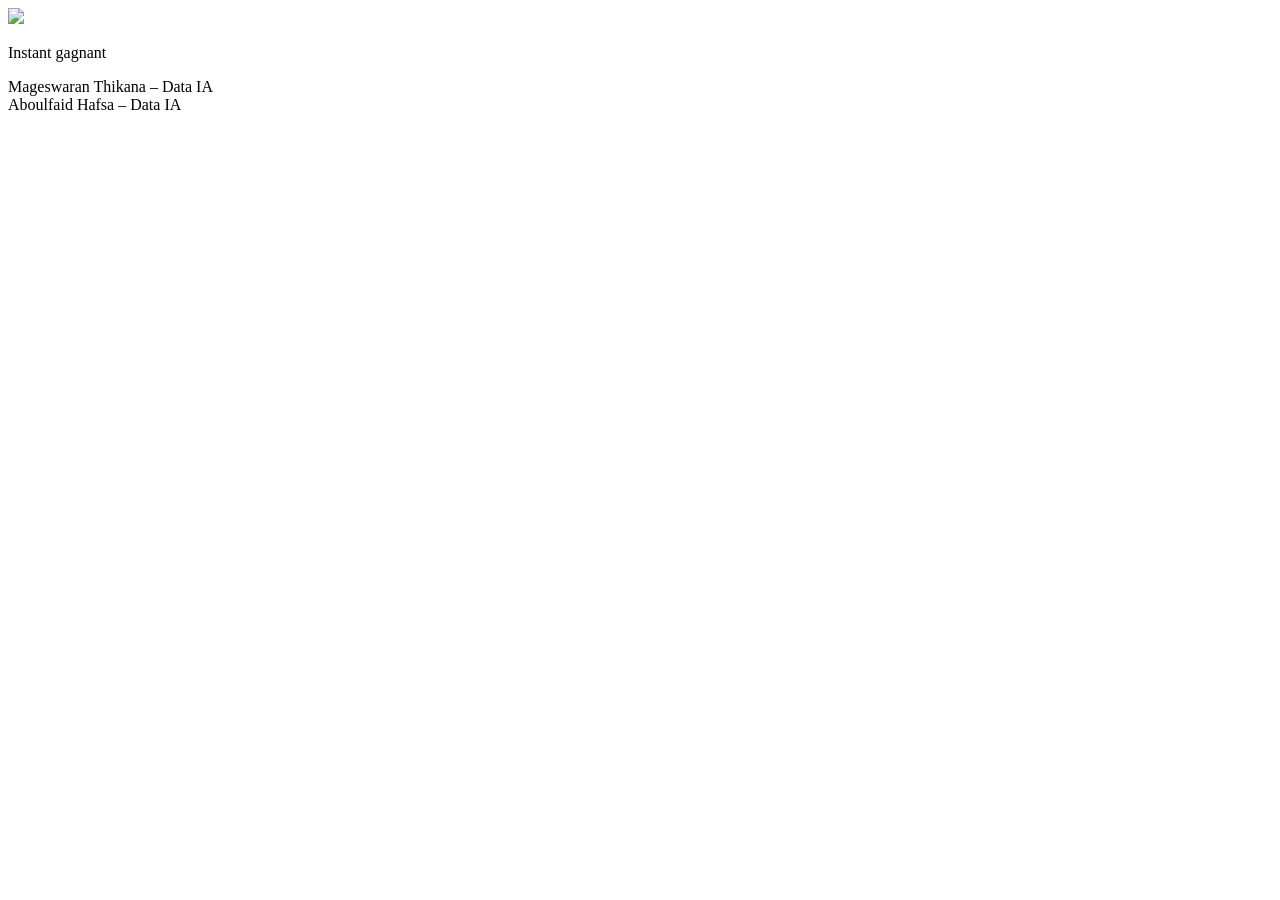
==== index.html @ b6475ba4 "Add files via upload" ====
<!DOCTYPE html>
<html lang="fr">
<head>
    <meta charset="UTF-8">
    <title>Foot Locker - Instant gagnant</title>

    <!-- Police -->
    <link href="https://fonts.googleapis.com/css2?family=Montserrat:wght@400;600;700&display=swap" rel="stylesheet">

    <!-- Lien vers le CSS -->
    <link rel="stylesheet" href="style.css">
</head>

<body>

    <div class="container">

        <!-- Logo -->
        <div class="logo">
            <img src="image/footlocker.png">
        </div>

        <!-- Texte -->
        
        <p class="subtitle">Instant gagnant</p>

        <!-- Zone en bas -->
        <div class="names-box">

            <div class="name">Mageswaran Thikana – Data IA</div>
            <div class="name">Aboulfaid Hafsa – Data IA</div>

        </div>

    </div>

</body>
</html>
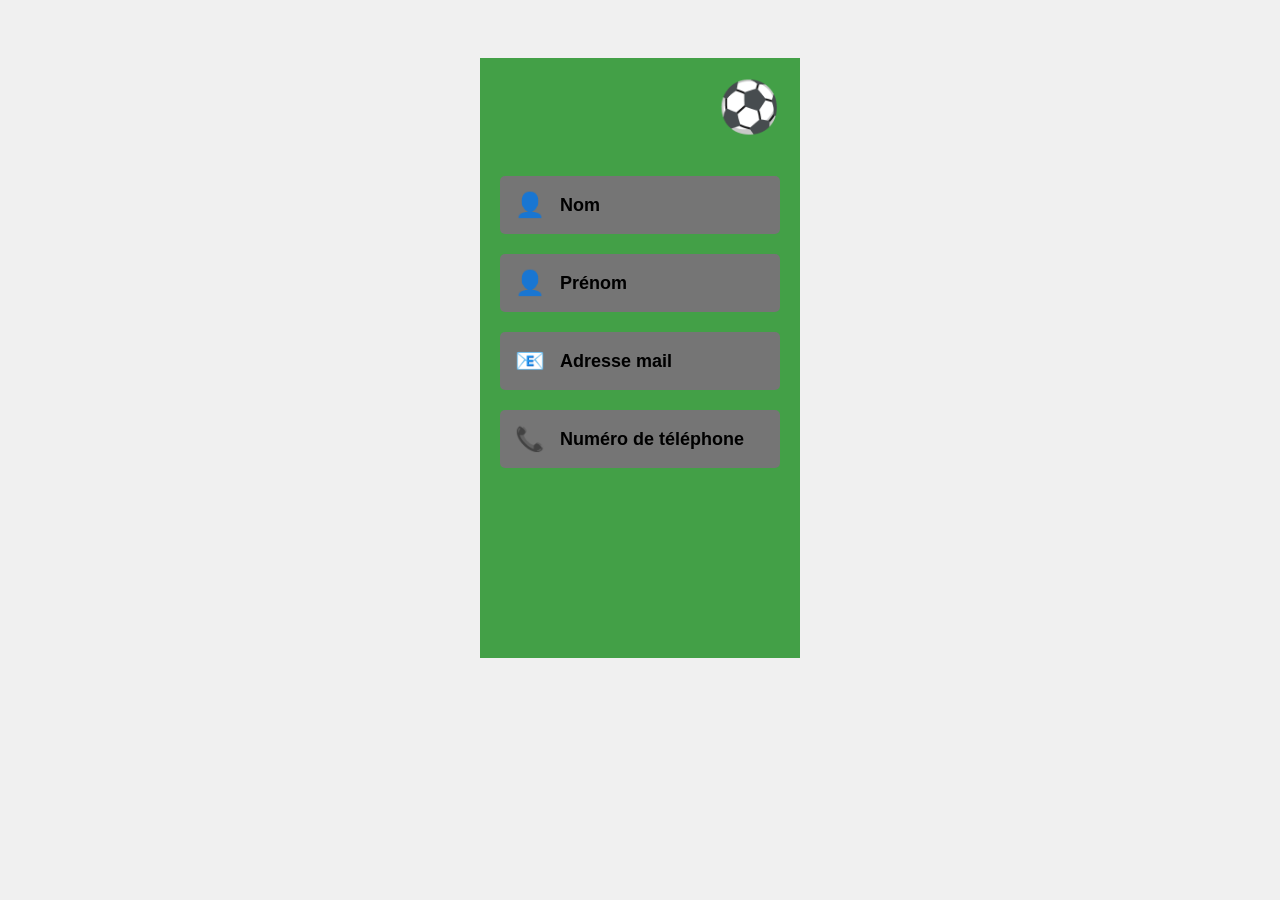
==== commit 92fe64d3: "Premier envoi de mon formulaire" ====
--- a/index.html
+++ b/index.html
@@ -1,38 +1,33 @@
-<!DOCTYPE html>
-<html lang="fr">
-<head>
-    <meta charset="UTF-8">
-    <title>Foot Locker - Instant gagnant</title>
-
-    <!-- Police -->
-    <link href="https://fonts.googleapis.com/css2?family=Montserrat:wght@400;600;700&display=swap" rel="stylesheet">
-
-    <!-- Lien vers le CSS -->
-    <link rel="stylesheet" href="style.css">
-</head>
-
-<body>
-
-    <div class="container">
-
-        <!-- Logo -->
-        <div class="logo">
-            <img src="image/footlocker.png">
-        </div>
-
-        <!-- Texte -->
-        
-        <p class="subtitle">Instant gagnant</p>
-
-        <!-- Zone en bas -->
-        <div class="names-box">
-
-            <div class="name">Mageswaran Thikana – Data IA</div>
-            <div class="name">Aboulfaid Hafsa – Data IA</div>
-
-        </div>
-
-    </div>
-
-</body>
-</html>
+<!DOCTYPE html>
+<html lang="fr">
+<head>
+    <meta charset="UTF-8">
+    <title>Mon Interface Football</title>
+    <link rel="stylesheet" href="style.css">
+</head>
+<body>
+
+    <div class="ecran">
+        
+        <div class="icone-ballon">⚽</div>
+
+        <div class="boite">
+            <span class="icone">👤</span> Nom
+        </div>
+
+        <div class="boite">
+            <span class="icone">👤</span> Prénom
+        </div>
+
+        <div class="boite">
+            <span class="icone">📧</span> Adresse mail
+        </div>
+
+        <div class="boite">
+            <span class="icone">📞</span> Numéro de téléphone
+        </div>
+
+    </div>
+
+</body>
+</html>
--- a/style.css
+++ b/style.css
@@ -0,0 +1,37 @@
+body {
+    background-color: #f0f0f0; /* Juste pour voir le fond de la page web */
+    font-family: Arial, sans-serif; /* Une police simple */
+    display: flex;
+    justify-content: center; /* Centre l'écran au milieu de la page */
+    padding-top: 50px;
+}
+
+.ecran {
+    background-color: #43a047; /* Le vert (similaire à l'image) */
+    width: 320px;  /* Largeur d'un mobile */
+    height: 600px; /* Hauteur d'un mobile */
+    padding: 20px; /* Espace à l'intérieur des bords */
+    box-sizing: border-box; /* Pour que le padding ne casse pas la largeur */
+}
+
+.icone-ballon {
+    text-align: right; /* Pousse le ballon à droite */
+    font-size: 50px;   /* Taille du ballon */
+    margin-bottom: 40px; /* Espace sous le ballon */
+}
+
+.boite {
+    background-color: #757575; /* Le fond gris des champs */
+    padding: 15px;
+    margin-bottom: 20px; /* Espace entre les boîtes */
+    font-size: 18px;
+    font-weight: bold;
+    display: flex;       /* Permet d'aligner l'icône et le texte */
+    align-items: center; /* Centre verticalement */
+    border-radius: 5px;  /* (Optionnel) Arrondit un peu les coins */
+}
+
+.icone {
+    margin-right: 15px; /* Espace entre l'icône et le texte */
+    font-size: 24px;
+}
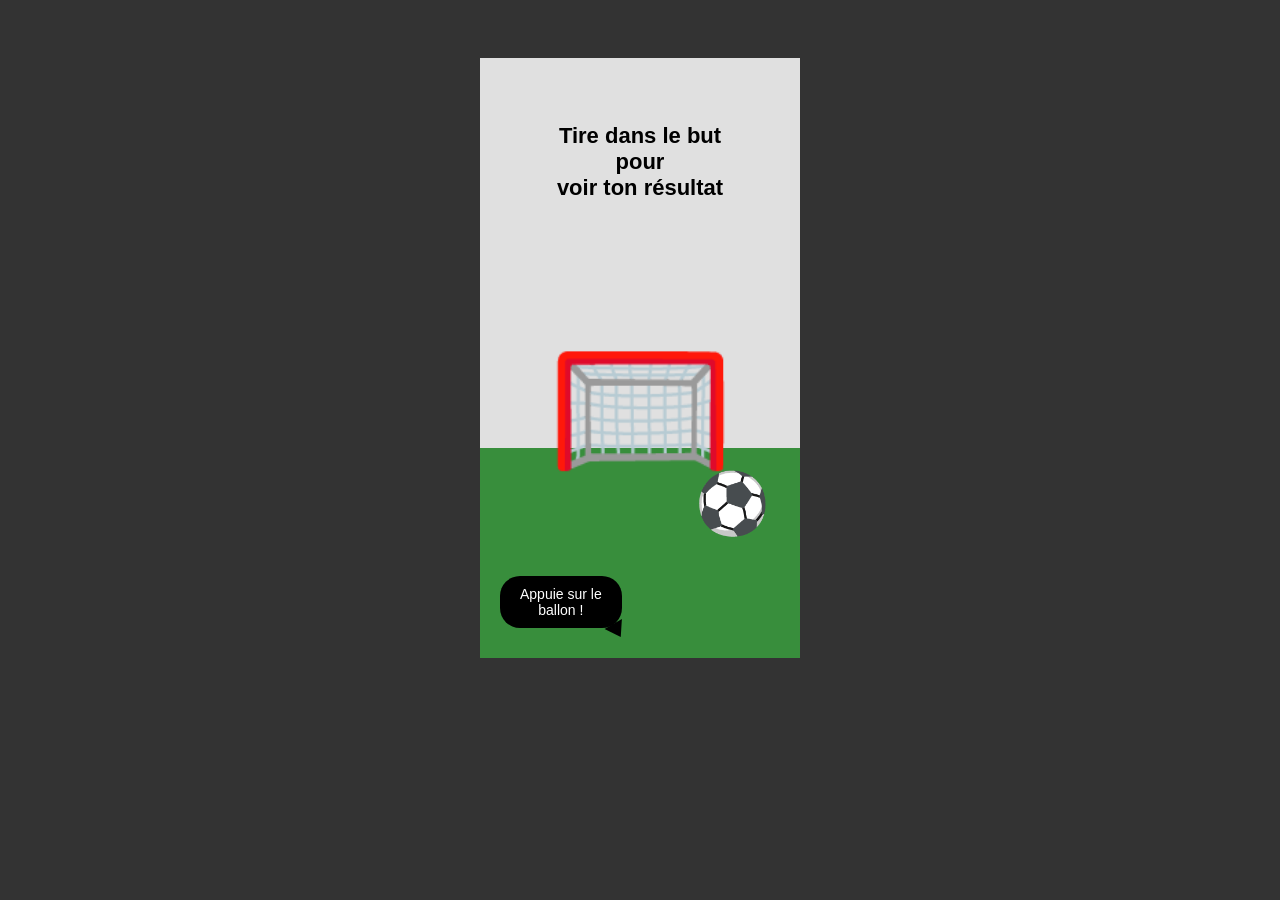
==== commit e8be022c: "Premier envoie de la page" ====
--- a/index.html
+++ b/index.html
@@ -2,29 +2,28 @@
 <html lang="fr">
 <head>
     <meta charset="UTF-8">
-    <title>Mon Interface Football</title>
+    <title>Tir au but</title>
     <link rel="stylesheet" href="style.css">
 </head>
 <body>
 
     <div class="ecran">
         
-        <div class="icone-ballon">⚽</div>
-
-        <div class="boite">
-            <span class="icone">👤</span> Nom
+        <div class="zone-ciel">
+            <h1>Tire dans le but<br>pour<br>voir ton résultat</h1>
+            
+            <div class="but">🥅</div> 
         </div>
 
-        <div class="boite">
-            <span class="icone">👤</span> Prénom
-        </div>
+        <div class="zone-herbe">
+            
+            <div class="ballon">⚽</div>
 
-        <div class="boite">
-            <span class="icone">📧</span> Adresse mail
-        </div>
+            <div class="bulle-info">
+                Appuie sur le<br>ballon !
+                <div class="pointe"></div>
+            </div>
 
-        <div class="boite">
-            <span class="icone">📞</span> Numéro de téléphone
         </div>
 
     </div>
--- a/style.css
+++ b/style.css
@@ -1,37 +1,83 @@
+/* On centre l'écran du téléphone sur la page web */
 body {
-    background-color: #f0f0f0; /* Juste pour voir le fond de la page web */
-    font-family: Arial, sans-serif; /* Une police simple */
+    background-color: #333; /* Fond sombre autour du téléphone */
     display: flex;
-    justify-content: center; /* Centre l'écran au milieu de la page */
+    justify-content: center;
+    font-family: Arial, sans-serif;
     padding-top: 50px;
 }
 
+/* Le conteneur principal (le téléphone) */
 .ecran {
-    background-color: #43a047; /* Le vert (similaire à l'image) */
-    width: 320px;  /* Largeur d'un mobile */
-    height: 600px; /* Hauteur d'un mobile */
-    padding: 20px; /* Espace à l'intérieur des bords */
-    box-sizing: border-box; /* Pour que le padding ne casse pas la largeur */
+    width: 320px;
+    height: 600px;
+    display: flex;
+    flex-direction: column; /* Empile le ciel et l'herbe l'un sur l'autre */
 }
 
-.icone-ballon {
-    text-align: right; /* Pousse le ballon à droite */
-    font-size: 50px;   /* Taille du ballon */
-    margin-bottom: 40px; /* Espace sous le ballon */
+/* --- PARTIE HAUTE (GRIS) --- */
+.zone-ciel {
+    background-color: #e0e0e0; /* Gris clair */
+    height: 65%; /* Prend 65% de la hauteur */
+    display: flex;
+    flex-direction: column;
+    align-items: center;     /* Centre tout horizontalement */
+    justify-content: flex-end; /* Pousse le contenu vers le bas (vers l'herbe) */
+    position: relative;
+    padding-bottom: 0px;
 }
 
-.boite {
-    background-color: #757575; /* Le fond gris des champs */
-    padding: 15px;
-    margin-bottom: 20px; /* Espace entre les boîtes */
-    font-size: 18px;
-    font-weight: bold;
-    display: flex;       /* Permet d'aligner l'icône et le texte */
-    align-items: center; /* Centre verticalement */
-    border-radius: 5px;  /* (Optionnel) Arrondit un peu les coins */
+h1 {
+    font-size: 22px;
+    text-align: center;
+    position: absolute; /* On le fixe pour qu'il ne bouge pas */
+    top: 50px;         /* Placé en haut */
 }
 
-.icone {
-    margin-right: 15px; /* Espace entre l'icône et le texte */
-    font-size: 24px;
+.but {
+    font-size: 150px; /* Taille énorme pour l'émoji but */
+    line-height: 100px; /* Réduit l'espace sous l'émoji pour qu'il touche l'herbe */
+    margin-bottom: -10px; /* Petite astuce pour le coller à la ligne verte */
+    z-index: 1;
+}
+
+/* --- PARTIE BASSE (VERT) --- */
+.zone-herbe {
+    background-color: #388e3c; /* Vert herbe */
+    height: 35%; /* Le reste de la hauteur */
+    position: relative; /* Permet de placer le ballon et la bulle librement */
+}
+
+.ballon {
+    font-size: 60px;
+    position: absolute; /* Placement libre */
+    right: 30px;        /* A 30px de la droite */
+    top: 20px;          
+    cursor: pointer;    /* Affiche une petite main quand on passe la souris */
+}
+
+/* La bulle noire */
+.bulle-info {
+    background-color: black;
+    color: white;
+    padding: 10px 20px;
+    border-radius: 20px; 
+    position: absolute;
+    bottom: 30px; 
+    left: 20px;   
+    text-align: center;
+    font-size: 14px;
+}
+
+/* Le petit triangle (pointe) de la bulle */
+.pointe {
+    width: 0; 
+    height: 0; 
+    border-top: 15px solid black; /* Crée un triangle noir */
+    border-left: 10px solid transparent;
+    border-right: 10px solid transparent;
+    position: absolute;
+    bottom: -10px; /* Le place sous la bulle */
+    right: -5px;  /* Le place vers la droite de la bulle (vers le ballon) */
+    transform: rotate(-30deg); /* Le penche un peu vers le ballon */
 }
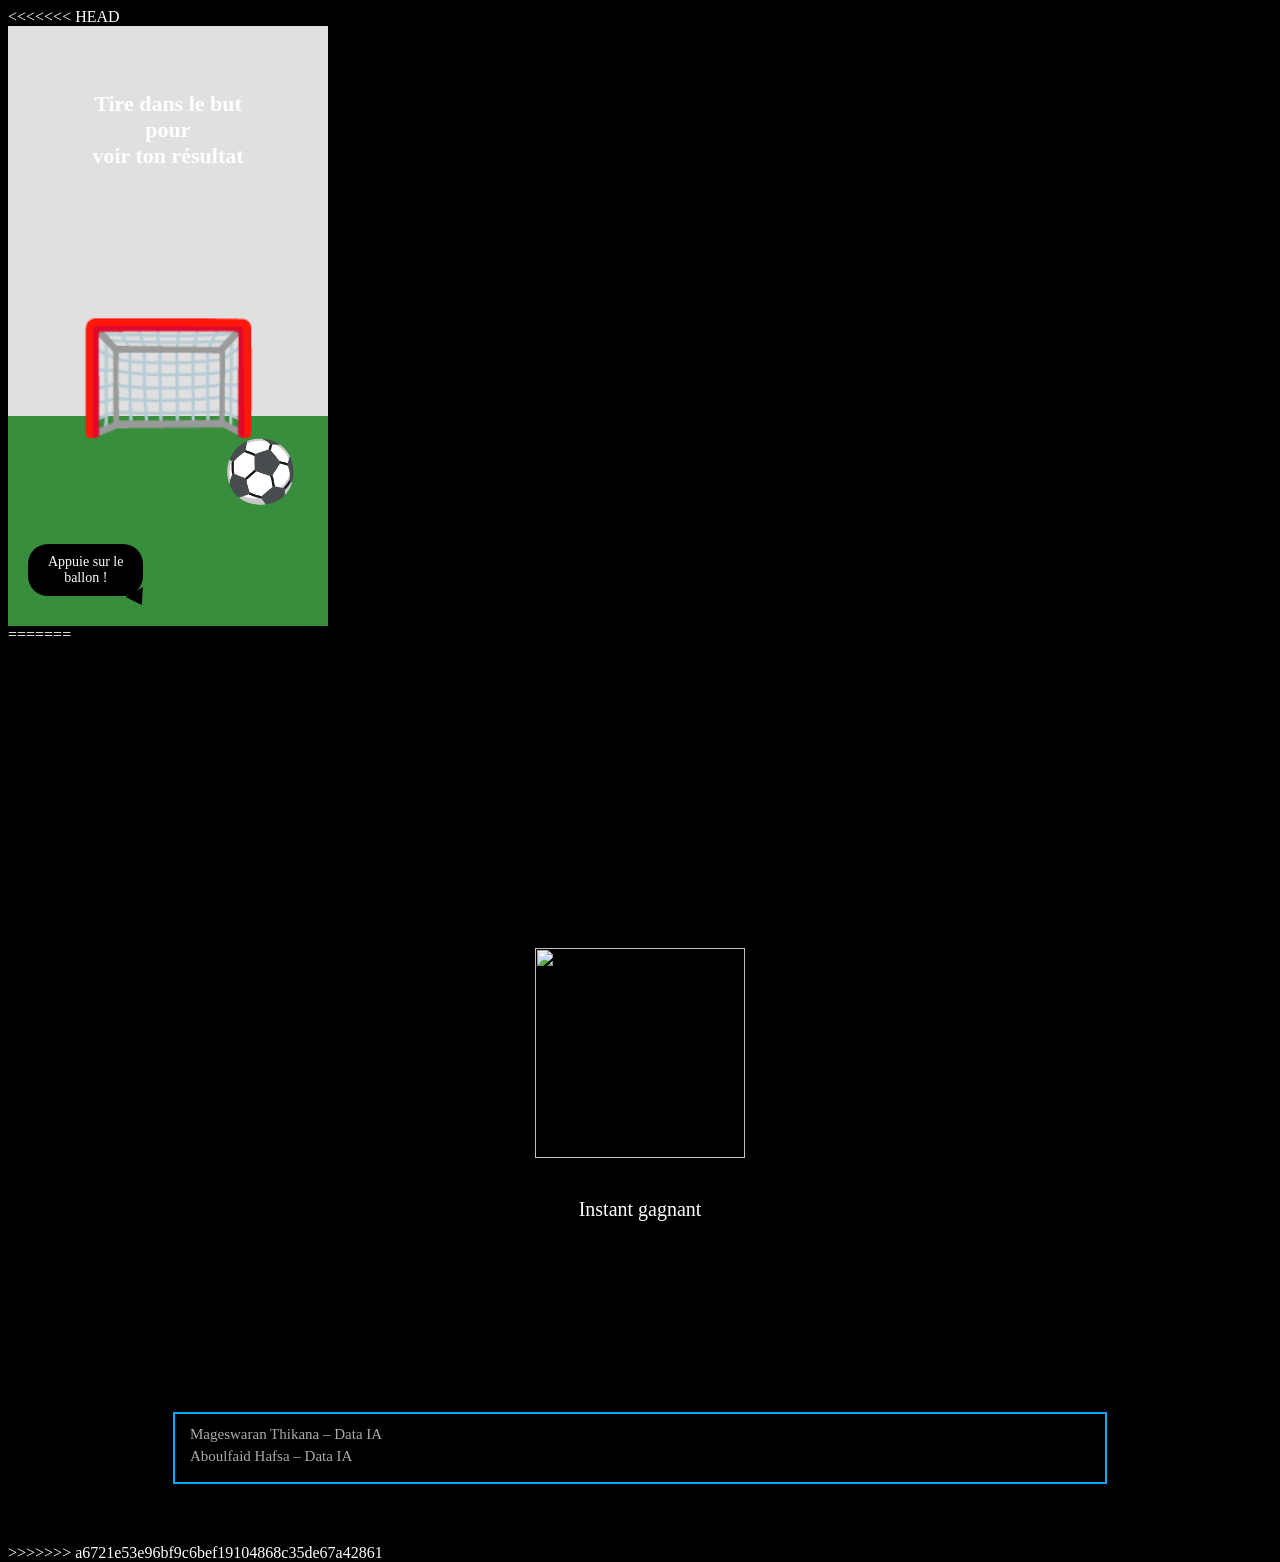
==== commit 8342ec25: "Fusion de mon travai" ====
--- a/index.html
+++ b/index.html
@@ -1,3 +1,4 @@
+<<<<<<< HEAD
 <!DOCTYPE html>
 <html lang="fr">
 <head>
@@ -29,4 +30,44 @@
     </div>
 
 </body>
-</html>+</html>
+=======
+<!DOCTYPE html>
+<html lang="fr">
+<head>
+    <meta charset="UTF-8">
+    <title>Foot Locker - Instant gagnant</title>
+
+    <!-- Police -->
+    <link href="https://fonts.googleapis.com/css2?family=Montserrat:wght@400;600;700&display=swap" rel="stylesheet">
+
+    <!-- Lien vers le CSS -->
+    <link rel="stylesheet" href="style.css">
+</head>
+
+<body>
+
+    <div class="container">
+
+        <!-- Logo -->
+        <div class="logo">
+            <img src="image/footlocker.png">
+        </div>
+
+        <!-- Texte -->
+        
+        <p class="subtitle">Instant gagnant</p>
+
+        <!-- Zone en bas -->
+        <div class="names-box">
+
+            <div class="name">Mageswaran Thikana – Data IA</div>
+            <div class="name">Aboulfaid Hafsa – Data IA</div>
+
+        </div>
+
+    </div>
+
+</body>
+</html>
+>>>>>>> a6721e53e96bf9c6bef19104868c35de67a42861
--- a/style.css
+++ b/style.css
@@ -1,3 +1,4 @@
+<<<<<<< HEAD
 /* On centre l'écran du téléphone sur la page web */
 body {
     background-color: #333; /* Fond sombre autour du téléphone */
@@ -80,4 +81,69 @@
     bottom: -10px; /* Le place sous la bulle */
     right: -5px;  /* Le place vers la droite de la bulle (vers le ballon) */
     transform: rotate(-30deg); /* Le penche un peu vers le ballon */
-}+}
+=======
+/* Reset */
+* {
+    margin: 0;
+    padding: 0;
+    box-sizing: border-box;
+    font-family: 'Montserrat', sans-serif;
+}
+
+/* Body */
+body {
+    background-color: #000;
+    height: 100vh;
+    color: white;
+}
+
+/* Conteneur principal */
+.container {
+    width: 100%;
+    height: 100%;
+    display: flex;
+    flex-direction: column;
+    justify-content: center;
+    align-items: center;
+    position: relative;
+}
+
+/* Logo */
+.logo img {
+    width: 210px;
+    margin-bottom: 20px;
+}
+
+/* Titre */
+.title {
+    font-size: 36px;
+    font-weight: 700;
+    color: #e31c23;
+    margin-bottom: 8px;
+}
+
+/* Sous-titre */
+.subtitle {
+    font-size: 20px;
+    font-weight: 500;
+    color: #ffffff;
+}
+
+/* Zone des noms */
+.names-box {
+    position: absolute;
+    bottom: 60px;
+    width: 80%;
+    max-width: 900px;
+    border: 2px solid #00aaff;
+    padding: 12px 15px;
+    font-size: 15px;
+    color: #aaa;
+}
+
+/* Nom */
+.name {
+    margin-bottom: 5px;
+}
+>>>>>>> a6721e53e96bf9c6bef19104868c35de67a42861
--- a/style.css
+++ b/style.css
@@ -1,3 +1,4 @@
+<<<<<<< HEAD
 /* On centre l'écran du téléphone sur la page web */
 body {
     background-color: #333; /* Fond sombre autour du téléphone */
@@ -80,4 +81,69 @@
     bottom: -10px; /* Le place sous la bulle */
     right: -5px;  /* Le place vers la droite de la bulle (vers le ballon) */
     transform: rotate(-30deg); /* Le penche un peu vers le ballon */
-}+}
+=======
+/* Reset */
+* {
+    margin: 0;
+    padding: 0;
+    box-sizing: border-box;
+    font-family: 'Montserrat', sans-serif;
+}
+
+/* Body */
+body {
+    background-color: #000;
+    height: 100vh;
+    color: white;
+}
+
+/* Conteneur principal */
+.container {
+    width: 100%;
+    height: 100%;
+    display: flex;
+    flex-direction: column;
+    justify-content: center;
+    align-items: center;
+    position: relative;
+}
+
+/* Logo */
+.logo img {
+    width: 210px;
+    margin-bottom: 20px;
+}
+
+/* Titre */
+.title {
+    font-size: 36px;
+    font-weight: 700;
+    color: #e31c23;
+    margin-bottom: 8px;
+}
+
+/* Sous-titre */
+.subtitle {
+    font-size: 20px;
+    font-weight: 500;
+    color: #ffffff;
+}
+
+/* Zone des noms */
+.names-box {
+    position: absolute;
+    bottom: 60px;
+    width: 80%;
+    max-width: 900px;
+    border: 2px solid #00aaff;
+    padding: 12px 15px;
+    font-size: 15px;
+    color: #aaa;
+}
+
+/* Nom */
+.name {
+    margin-bottom: 5px;
+}
+>>>>>>> a6721e53e96bf9c6bef19104868c35de67a42861
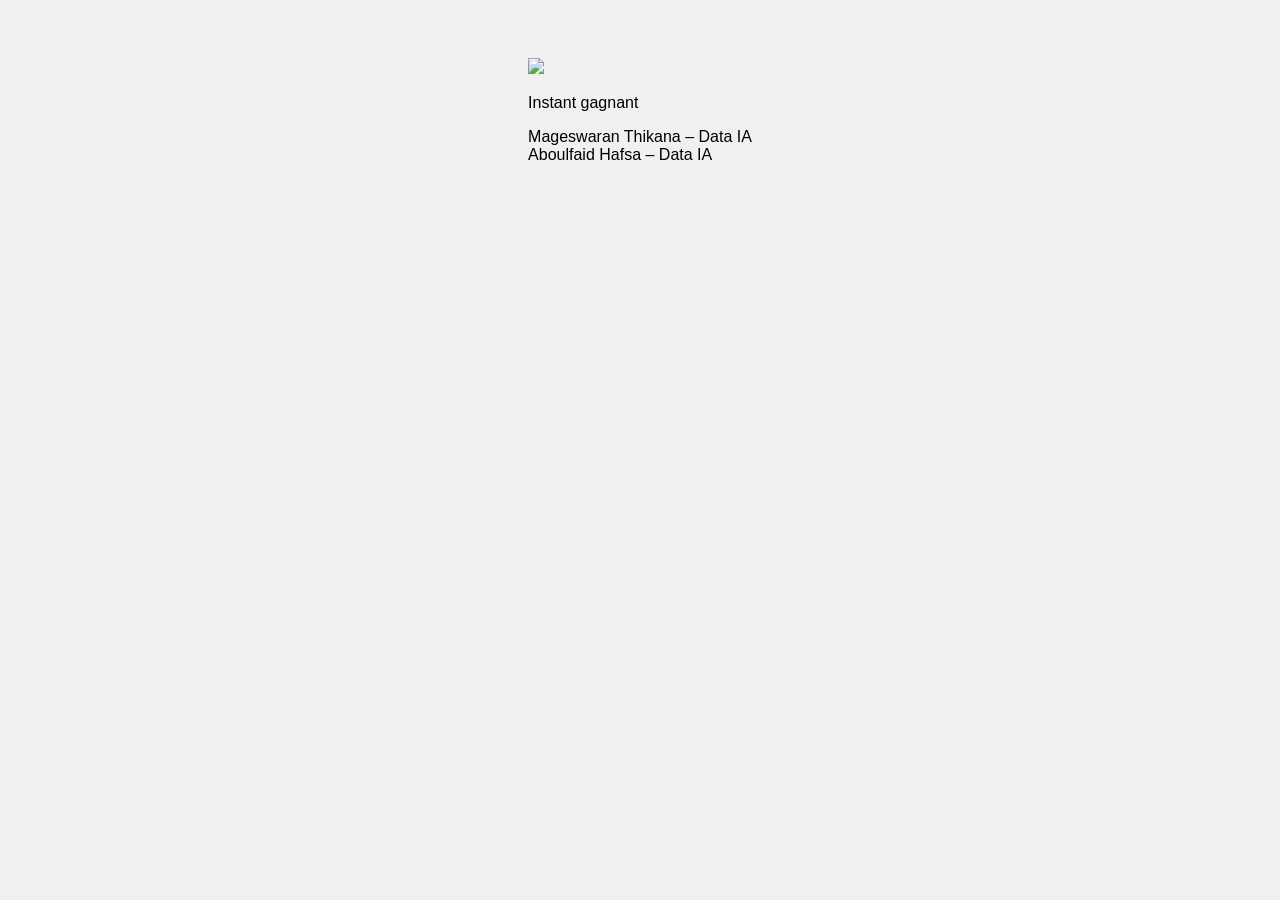
==== commit 0acecfeb: "Add files via upload" ====
--- a/index.html
+++ b/index.html
@@ -1,73 +1,38 @@
-<<<<<<< HEAD
-<!DOCTYPE html>
-<html lang="fr">
-<head>
-    <meta charset="UTF-8">
-    <title>Tir au but</title>
-    <link rel="stylesheet" href="style.css">
-</head>
-<body>
-
-    <div class="ecran">
-        
-        <div class="zone-ciel">
-            <h1>Tire dans le but<br>pour<br>voir ton résultat</h1>
-            
-            <div class="but">🥅</div> 
-        </div>
-
-        <div class="zone-herbe">
-            
-            <div class="ballon">⚽</div>
-
-            <div class="bulle-info">
-                Appuie sur le<br>ballon !
-                <div class="pointe"></div>
-            </div>
-
-        </div>
-
-    </div>
-
-</body>
-</html>
-=======
-<!DOCTYPE html>
-<html lang="fr">
-<head>
-    <meta charset="UTF-8">
-    <title>Foot Locker - Instant gagnant</title>
-
-    <!-- Police -->
-    <link href="https://fonts.googleapis.com/css2?family=Montserrat:wght@400;600;700&display=swap" rel="stylesheet">
-
-    <!-- Lien vers le CSS -->
-    <link rel="stylesheet" href="style.css">
-</head>
-
-<body>
-
-    <div class="container">
-
-        <!-- Logo -->
-        <div class="logo">
-            <img src="image/footlocker.png">
-        </div>
-
-        <!-- Texte -->
-        
-        <p class="subtitle">Instant gagnant</p>
-
-        <!-- Zone en bas -->
-        <div class="names-box">
-
-            <div class="name">Mageswaran Thikana – Data IA</div>
-            <div class="name">Aboulfaid Hafsa – Data IA</div>
-
-        </div>
-
-    </div>
-
-</body>
-</html>
->>>>>>> a6721e53e96bf9c6bef19104868c35de67a42861
+<!DOCTYPE html>
+<html lang="fr">
+<head>
+    <meta charset="UTF-8">
+    <title>Foot Locker - Instant gagnant</title>
+
+    <!-- Police -->
+    <link href="https://fonts.googleapis.com/css2?family=Montserrat:wght@400;600;700&display=swap" rel="stylesheet">
+
+    <!-- Lien vers le CSS -->
+    <link rel="stylesheet" href="style.css">
+</head>
+
+<body>
+
+    <div class="container">
+
+        <!-- Logo -->
+        <div class="logo">
+            <img src="image/footlocker.png">
+        </div>
+
+        <!-- Texte -->
+        
+        <p class="subtitle">Instant gagnant</p>
+
+        <!-- Zone en bas -->
+        <div class="names-box">
+
+            <div class="name">Mageswaran Thikana – Data IA</div>
+            <div class="name">Aboulfaid Hafsa – Data IA</div>
+
+        </div>
+
+    </div>
+
+</body>
+</html>
--- a/style.css
+++ b/style.css
@@ -1,149 +1,37 @@
-<<<<<<< HEAD
-/* On centre l'écran du téléphone sur la page web */
 body {
-    background-color: #333; /* Fond sombre autour du téléphone */
+    background-color: #f0f0f0; /* Juste pour voir le fond de la page web */
+    font-family: Arial, sans-serif; /* Une police simple */
     display: flex;
-    justify-content: center;
-    font-family: Arial, sans-serif;
+    justify-content: center; /* Centre l'écran au milieu de la page */
     padding-top: 50px;
 }
 
-/* Le conteneur principal (le téléphone) */
 .ecran {
-    width: 320px;
-    height: 600px;
-    display: flex;
-    flex-direction: column; /* Empile le ciel et l'herbe l'un sur l'autre */
+    background-color: #43a047; /* Le vert (similaire à l'image) */
+    width: 320px;  /* Largeur d'un mobile */
+    height: 600px; /* Hauteur d'un mobile */
+    padding: 20px; /* Espace à l'intérieur des bords */
+    box-sizing: border-box; /* Pour que le padding ne casse pas la largeur */
 }
 
-/* --- PARTIE HAUTE (GRIS) --- */
-.zone-ciel {
-    background-color: #e0e0e0; /* Gris clair */
-    height: 65%; /* Prend 65% de la hauteur */
-    display: flex;
-    flex-direction: column;
-    align-items: center;     /* Centre tout horizontalement */
-    justify-content: flex-end; /* Pousse le contenu vers le bas (vers l'herbe) */
-    position: relative;
-    padding-bottom: 0px;
+.icone-ballon {
+    text-align: right; /* Pousse le ballon à droite */
+    font-size: 50px;   /* Taille du ballon */
+    margin-bottom: 40px; /* Espace sous le ballon */
 }
 
-h1 {
-    font-size: 22px;
-    text-align: center;
-    position: absolute; /* On le fixe pour qu'il ne bouge pas */
-    top: 50px;         /* Placé en haut */
+.boite {
+    background-color: #757575; /* Le fond gris des champs */
+    padding: 15px;
+    margin-bottom: 20px; /* Espace entre les boîtes */
+    font-size: 18px;
+    font-weight: bold;
+    display: flex;       /* Permet d'aligner l'icône et le texte */
+    align-items: center; /* Centre verticalement */
+    border-radius: 5px;  /*  Arrondit un peu les coins */
 }
 
-.but {
-    font-size: 150px; /* Taille énorme pour l'émoji but */
-    line-height: 100px; /* Réduit l'espace sous l'émoji pour qu'il touche l'herbe */
-    margin-bottom: -10px; /* Petite astuce pour le coller à la ligne verte */
-    z-index: 1;
+.icone {
+    margin-right: 15px; /* Espace entre l'icône et le texte */
+    font-size: 24px;
 }
-
-/* --- PARTIE BASSE (VERT) --- */
-.zone-herbe {
-    background-color: #388e3c; /* Vert herbe */
-    height: 35%; /* Le reste de la hauteur */
-    position: relative; /* Permet de placer le ballon et la bulle librement */
-}
-
-.ballon {
-    font-size: 60px;
-    position: absolute; /* Placement libre */
-    right: 30px;        /* A 30px de la droite */
-    top: 20px;          
-    cursor: pointer;    /* Affiche une petite main quand on passe la souris */
-}
-
-/* La bulle noire */
-.bulle-info {
-    background-color: black;
-    color: white;
-    padding: 10px 20px;
-    border-radius: 20px; 
-    position: absolute;
-    bottom: 30px; 
-    left: 20px;   
-    text-align: center;
-    font-size: 14px;
-}
-
-/* Le petit triangle (pointe) de la bulle */
-.pointe {
-    width: 0; 
-    height: 0; 
-    border-top: 15px solid black; /* Crée un triangle noir */
-    border-left: 10px solid transparent;
-    border-right: 10px solid transparent;
-    position: absolute;
-    bottom: -10px; /* Le place sous la bulle */
-    right: -5px;  /* Le place vers la droite de la bulle (vers le ballon) */
-    transform: rotate(-30deg); /* Le penche un peu vers le ballon */
-}
-=======
-/* Reset */
-* {
-    margin: 0;
-    padding: 0;
-    box-sizing: border-box;
-    font-family: 'Montserrat', sans-serif;
-}
-
-/* Body */
-body {
-    background-color: #000;
-    height: 100vh;
-    color: white;
-}
-
-/* Conteneur principal */
-.container {
-    width: 100%;
-    height: 100%;
-    display: flex;
-    flex-direction: column;
-    justify-content: center;
-    align-items: center;
-    position: relative;
-}
-
-/* Logo */
-.logo img {
-    width: 210px;
-    margin-bottom: 20px;
-}
-
-/* Titre */
-.title {
-    font-size: 36px;
-    font-weight: 700;
-    color: #e31c23;
-    margin-bottom: 8px;
-}
-
-/* Sous-titre */
-.subtitle {
-    font-size: 20px;
-    font-weight: 500;
-    color: #ffffff;
-}
-
-/* Zone des noms */
-.names-box {
-    position: absolute;
-    bottom: 60px;
-    width: 80%;
-    max-width: 900px;
-    border: 2px solid #00aaff;
-    padding: 12px 15px;
-    font-size: 15px;
-    color: #aaa;
-}
-
-/* Nom */
-.name {
-    margin-bottom: 5px;
-}
->>>>>>> a6721e53e96bf9c6bef19104868c35de67a42861
